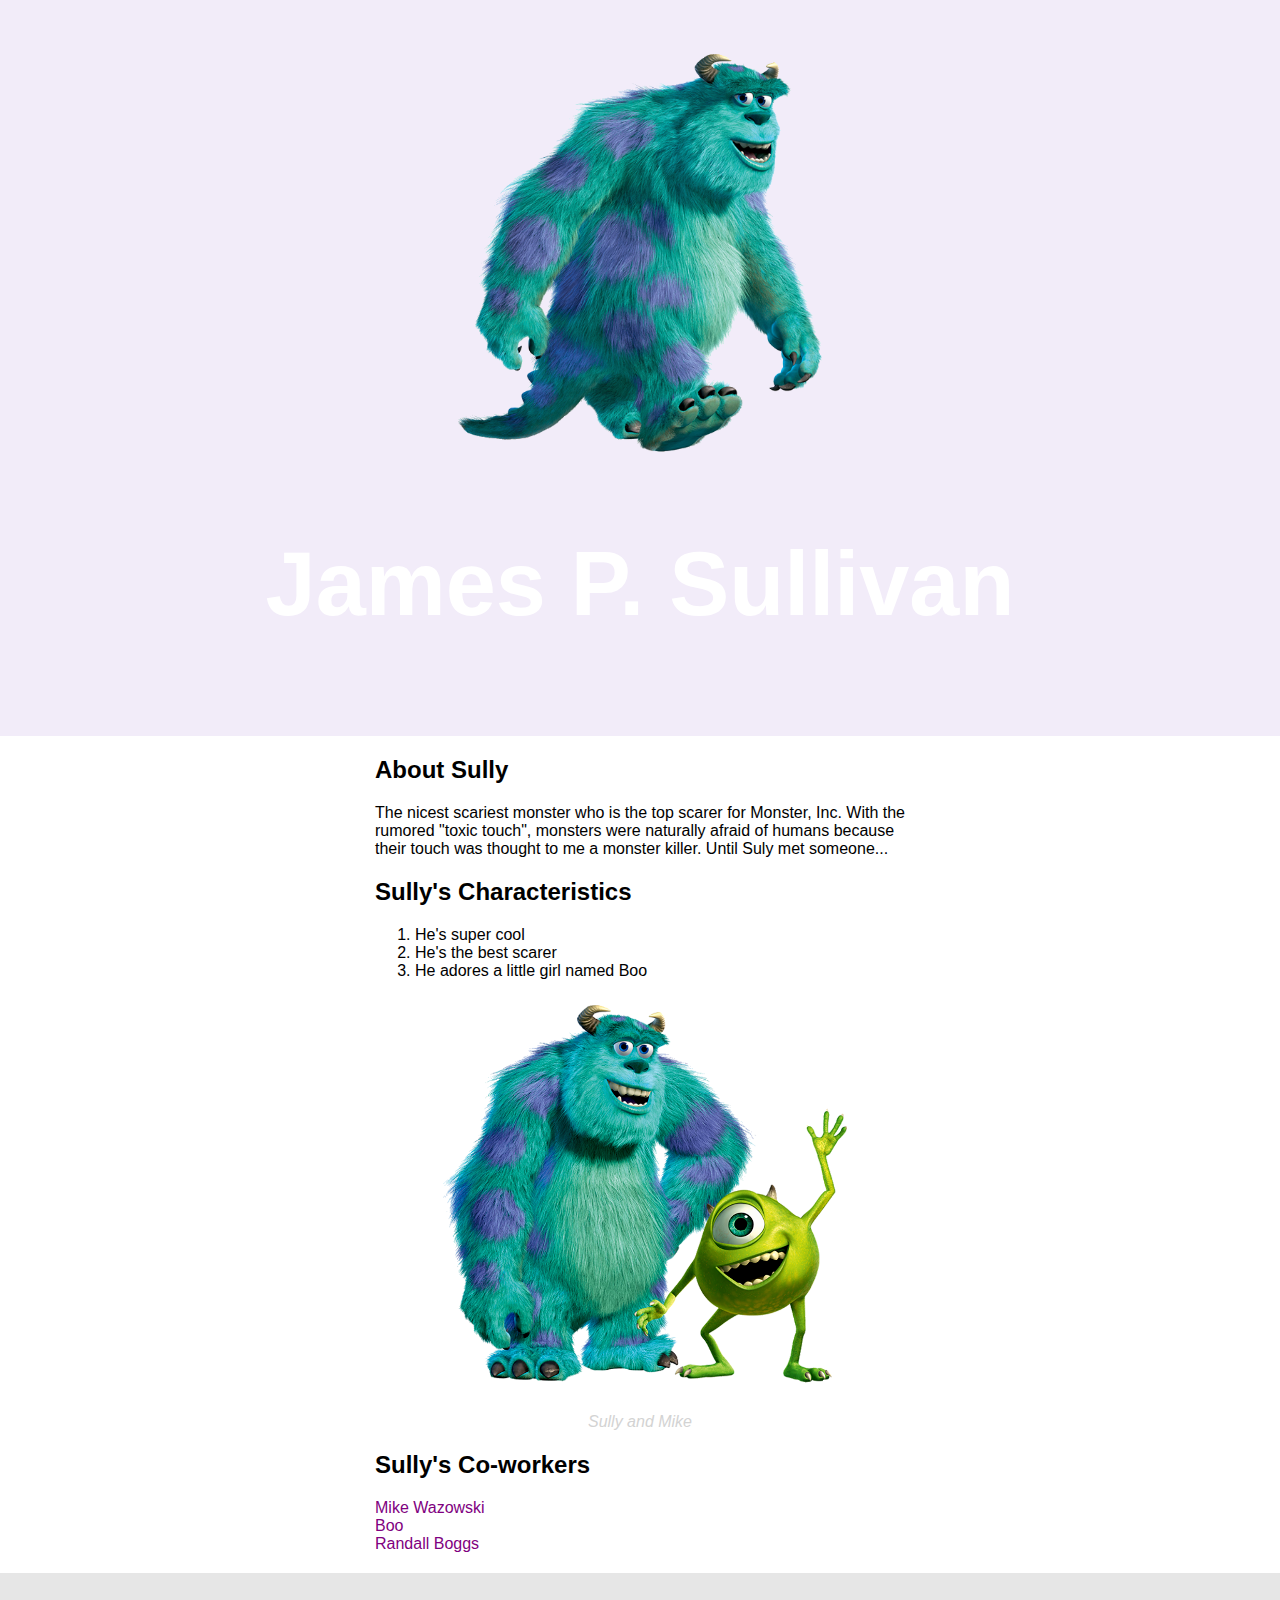
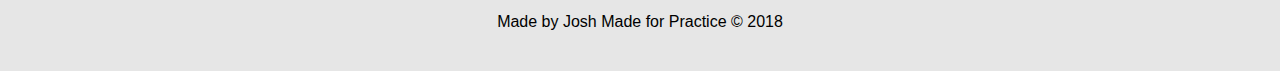
==== index.html @ 8201b1b9 "First commit for website" ====
<!DOCTYPE html>
<html>
<head>
	<title>James P. Sullivan</title>
	<link rel="stylesheet" type="text/css" href="css/hero.css">
</head>
<body>
<div class="wrapper">
	<header>
		<img src="img/profile.png">
		<h1>James P. Sullivan</h1>
	</header>
	<div class="content">
		<h2>About Sully</h2>
		<p>The nicest scariest monster who is the top scarer for Monster, Inc. With the rumored "toxic touch", monsters were naturally afraid of humans because their touch was thought to me a monster killer. Until Suly met someone...</p>
		<h2>Sully's Characteristics</h2>
		<ol>
			<li>He's super cool</li>
			<li>He's the best scarer</li>
			<li>He adores a little girl named Boo</li>
		</ol>
		<img class="big-image" src="img/big-image.png ">
		<p class="caption">Sully and Mike</p>
		<h2>Sully's Co-workers</h2>
		<ul>
			<li><a href="http://pixar.wikia.com/wiki/Mike_Wazowski" target="_blank" title="Visit Mike's page">Mike Wazowski</a></li>
			<li><a href="http://pixar.wikia.com/wiki/Boo" target="_blank" title="Visit Boo's page">Boo</a></li>
			<li><a href="http://pixar.wikia.com/wiki/Randall_Boggs" target="_blank" title="Don't visit Randall's page">Randall Boggs</a></li>
		</ul>
	</div>
	<footer>
		<ul>
			<li>Made by Josh</li>
			<li>Made for Practice</li>
			<li>&copy; 2018</li>
		</ul>
	</footer>
</div>

</body>
</html>
---- css/hero.css ----
html, body{
	font-family: Comic Sans MS, sans-serif;
	margin: 0;
}
header{
	background-color: #f2ecf9;
 	padding: 40px;
 	text-align: center;
}

h1{
	font-size: 90px;
	color: white;
}

header img{

	width: 400px;
}

.content{
	max-width: 530px;
	margin: 0 auto;
	padding: 0 20px;
}

img.big-image{
	max-width: 100%;
}

p.caption{
	font-size: 16px;
	color: lightgrey;
	font-style: italic;
	text-align: center;
}

ul{
	list-style: none;
	padding: 0;
	margin: 0;
}

a{
	color: purple;
	text-decoration: none;
}

footer{
	margin-top: 20px;
	padding: 40px 20px;
	background-color: #e6e6e6
}

footer ul{
	text-align: center;
}

footer ul li{
	display: inline-block;
	margin-top: 0 5px;
}
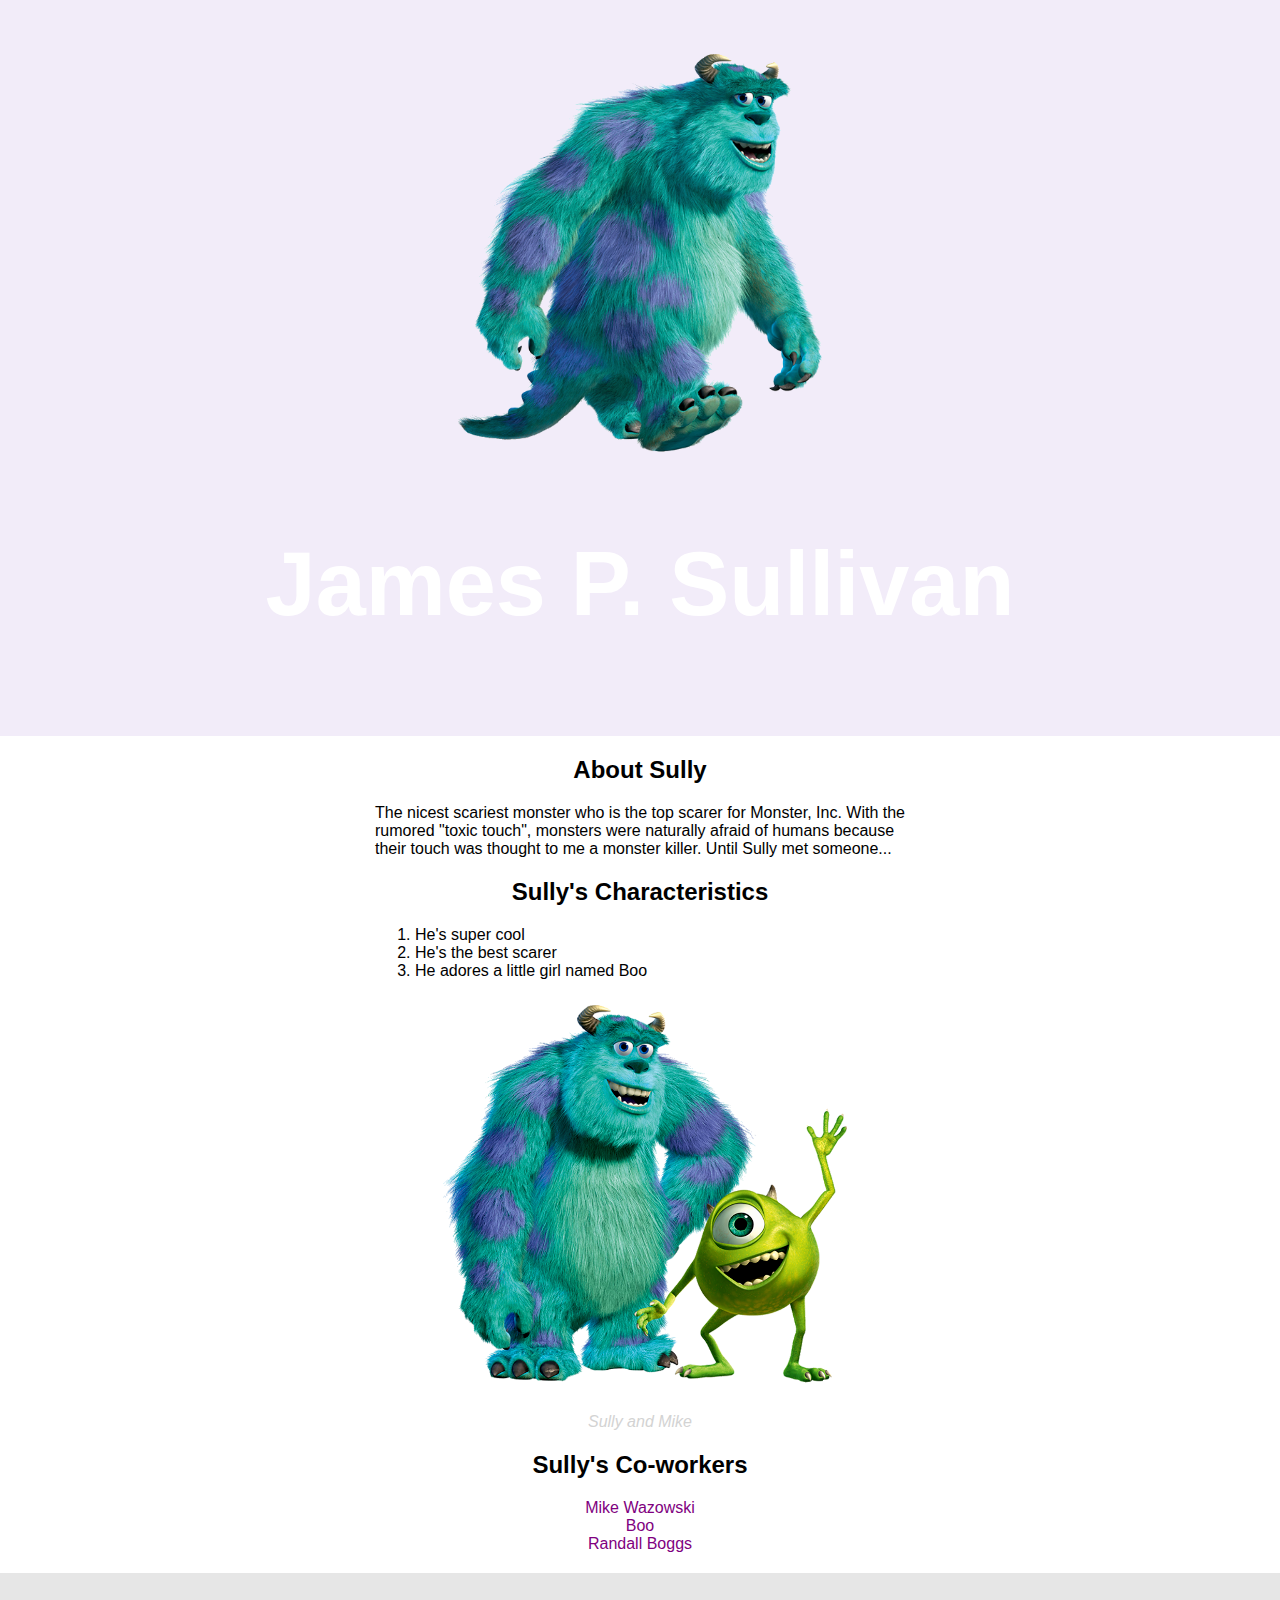
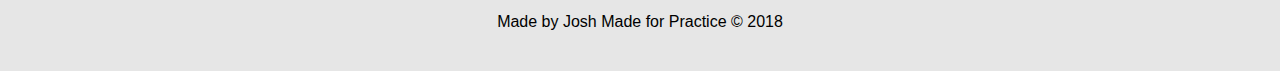
==== commit 2a35029c: "Typo Fix" ====
--- a/index.html
+++ b/index.html
@@ -12,7 +12,7 @@
 	</header>
 	<div class="content">
 		<h2>About Sully</h2>
-		<p>The nicest scariest monster who is the top scarer for Monster, Inc. With the rumored "toxic touch", monsters were naturally afraid of humans because their touch was thought to me a monster killer. Until Suly met someone...</p>
+		<p>The nicest scariest monster who is the top scarer for Monster, Inc. With the rumored "toxic touch", monsters were naturally afraid of humans because their touch was thought to me a monster killer. Until Sully met someone...</p>
 		<h2>Sully's Characteristics</h2>
 		<ol>
 			<li>He's super cool</li>
--- a/css/hero.css
+++ b/css/hero.css
@@ -24,6 +24,10 @@
 	padding: 0 20px;
 }
 
+h2{
+	text-align: center;
+}
+
 img.big-image{
 	max-width: 100%;
 }
@@ -39,6 +43,7 @@
 	list-style: none;
 	padding: 0;
 	margin: 0;
+	text-align: center;
 }
 
 a{
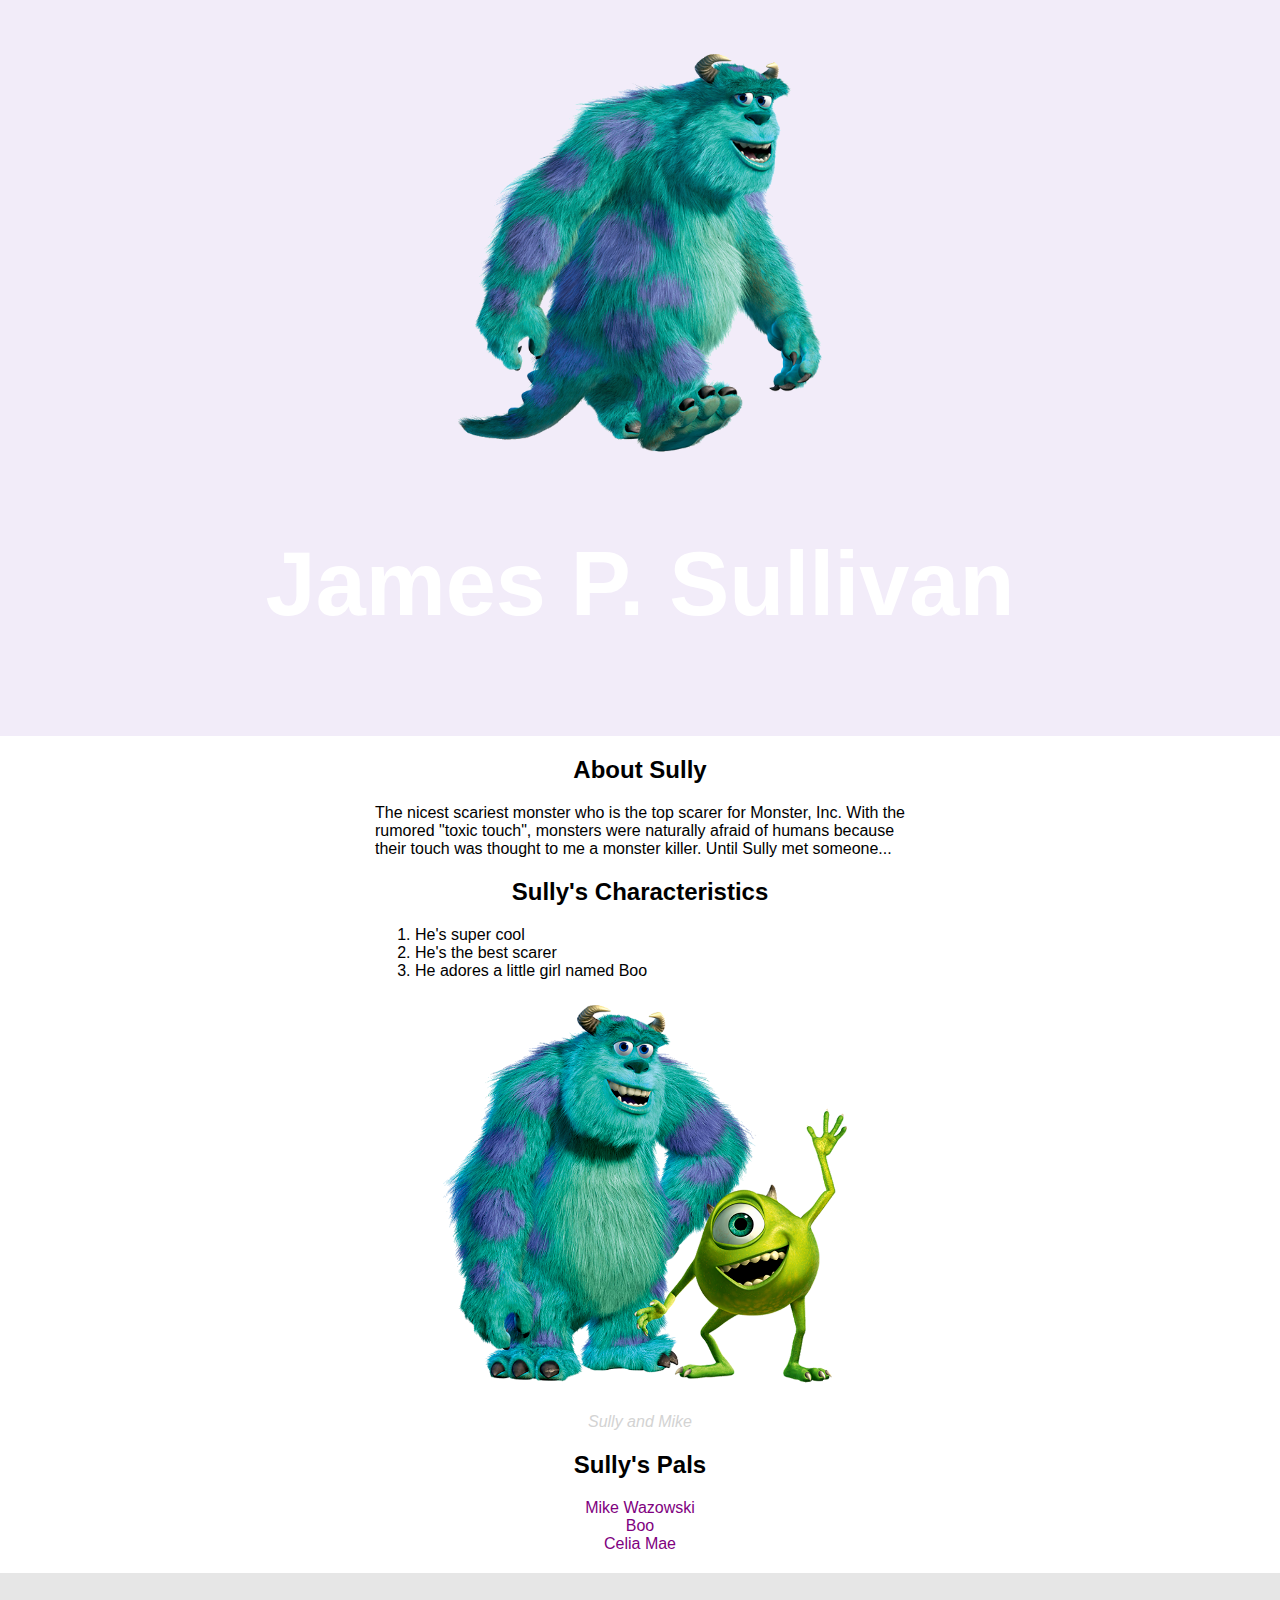
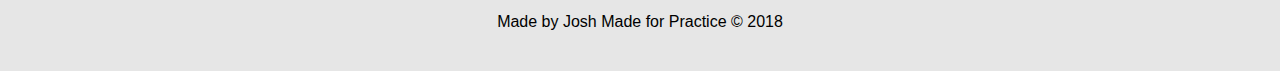
==== commit 80afba00: "Character List Update" ====
--- a/index.html
+++ b/index.html
@@ -21,11 +21,11 @@
 		</ol>
 		<img class="big-image" src="img/big-image.png ">
 		<p class="caption">Sully and Mike</p>
-		<h2>Sully's Co-workers</h2>
+		<h2>Sully's Pals</h2>
 		<ul>
 			<li><a href="http://pixar.wikia.com/wiki/Mike_Wazowski" target="_blank" title="Visit Mike's page">Mike Wazowski</a></li>
 			<li><a href="http://pixar.wikia.com/wiki/Boo" target="_blank" title="Visit Boo's page">Boo</a></li>
-			<li><a href="http://pixar.wikia.com/wiki/Randall_Boggs" target="_blank" title="Don't visit Randall's page">Randall Boggs</a></li>
+			<li><a href="http://pixar.wikia.com/wiki/Celia_Mae" target="_blank" title="Don't visit Randall's page">Celia Mae</a></li>
 		</ul>
 	</div>
 	<footer>
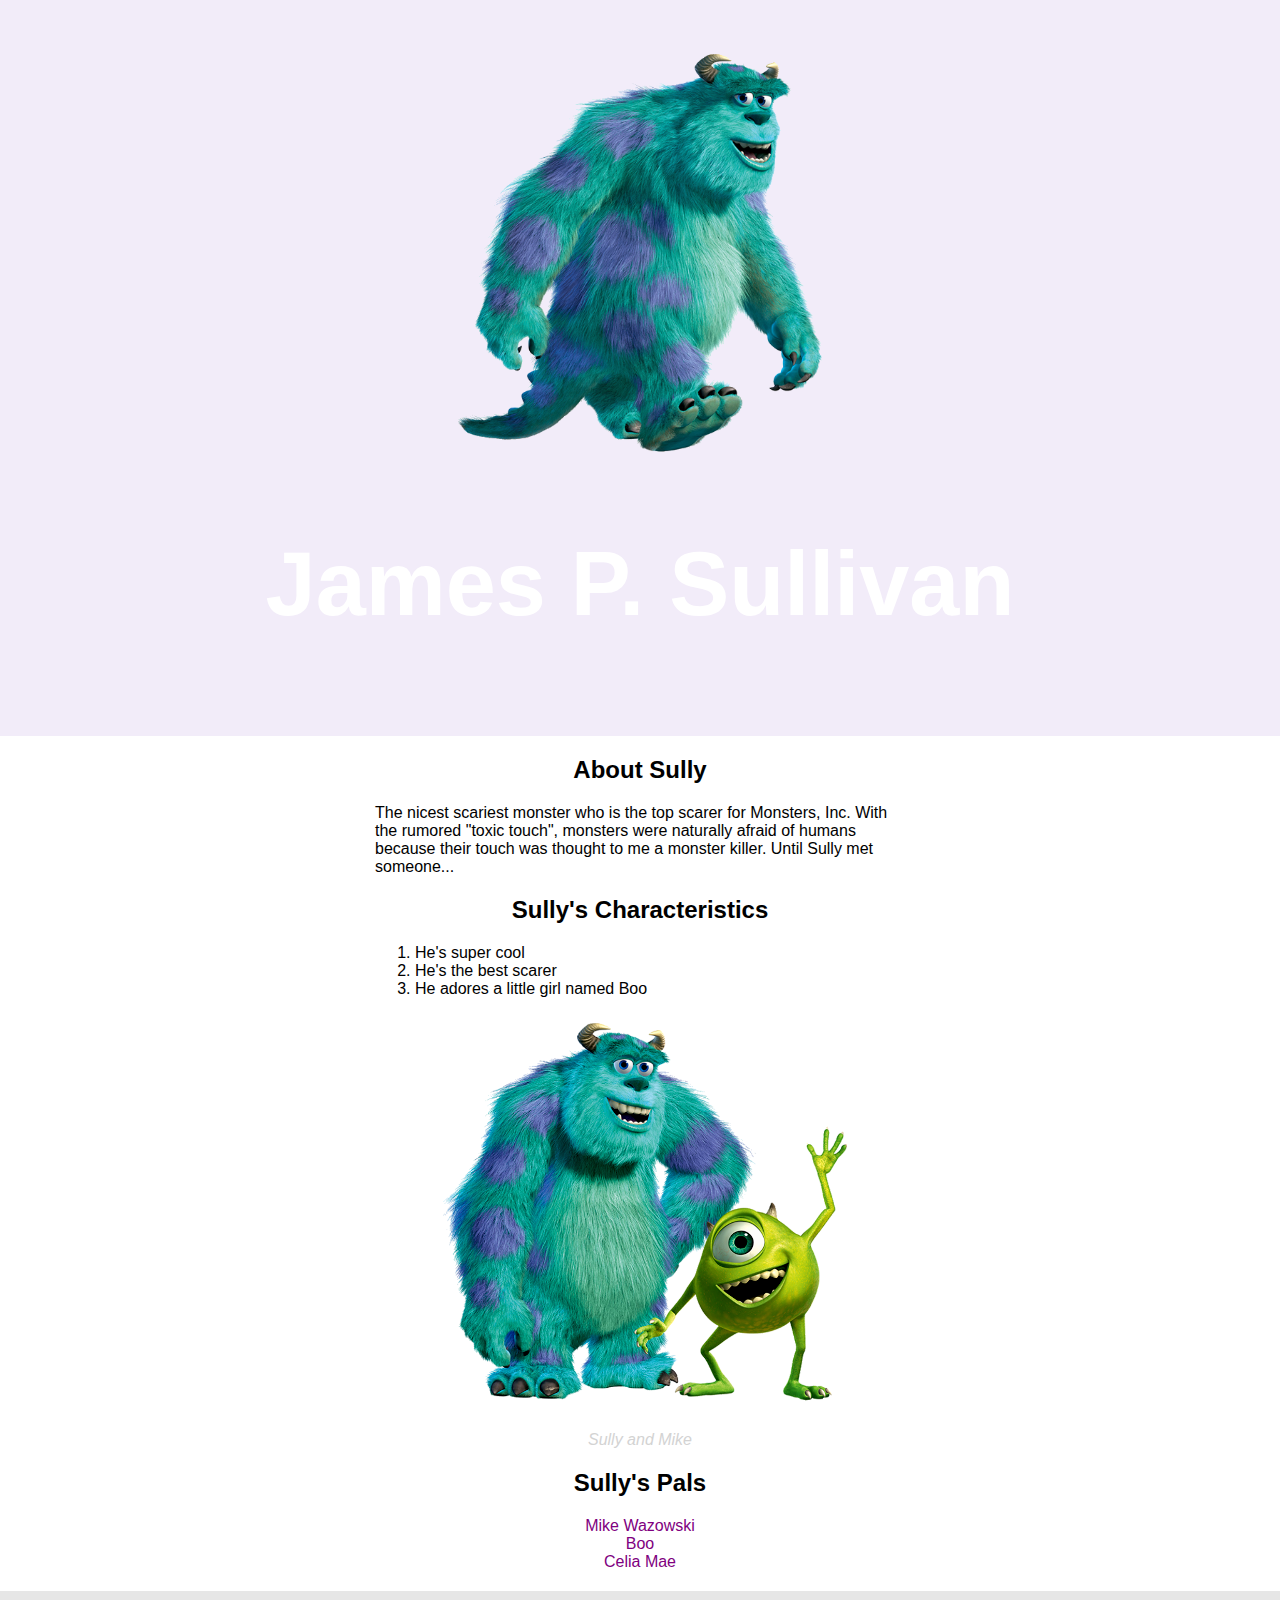
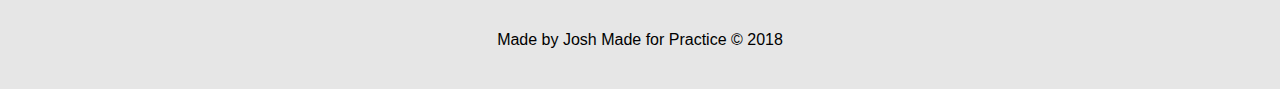
==== commit b6e58559: "Minor Typo" ====
--- a/index.html
+++ b/index.html
@@ -12,7 +12,7 @@
 	</header>
 	<div class="content">
 		<h2>About Sully</h2>
-		<p>The nicest scariest monster who is the top scarer for Monster, Inc. With the rumored "toxic touch", monsters were naturally afraid of humans because their touch was thought to me a monster killer. Until Sully met someone...</p>
+		<p>The nicest scariest monster who is the top scarer for Monsters, Inc. With the rumored "toxic touch", monsters were naturally afraid of humans because their touch was thought to me a monster killer. Until Sully met someone...</p>
 		<h2>Sully's Characteristics</h2>
 		<ol>
 			<li>He's super cool</li>
